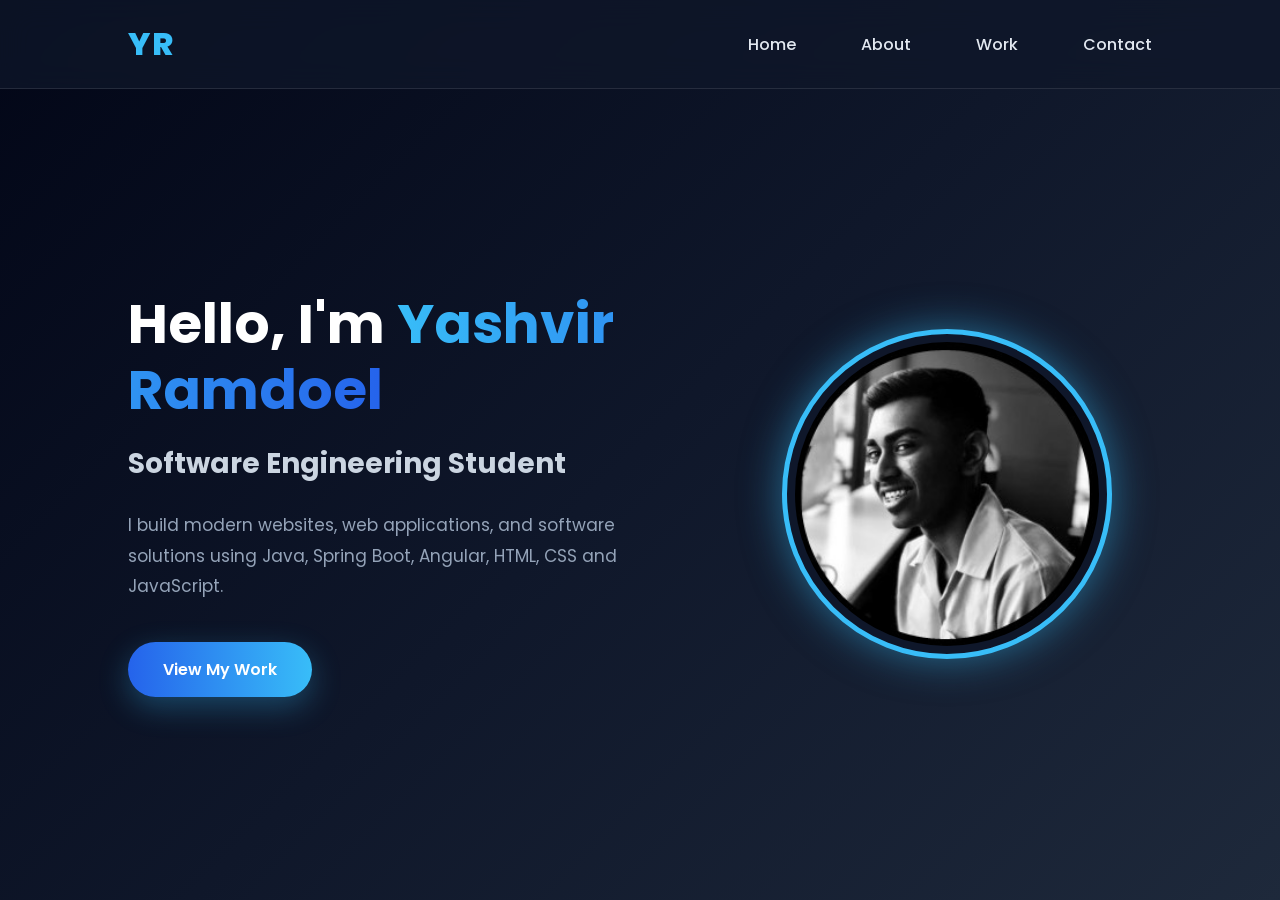
==== index.html @ dffd23fe "my first commit" ====
<!DOCTYPE html>
<html lang="en">

<head>
    <meta charset="UTF-8">
    <meta name="viewport" content="width=device-width, initial-scale=1.0">

    <title>Yashvir Ramdoel | Portfolio</title>

    <link rel="stylesheet" href="../css/main.css">
</head>

<body>

    <header>

        <nav class="navbar">

           <div class="logo">
    <a href="./index.html">YR</a>
</div>

            <ul class="nav-links">

                <li><a href="./index.html">Home</a></li>

                <li><a href="./about.html">About</a></li>

                <li><a href="./work.html">Work</a></li>

                <li><a href="./contact.html">Contact</a></li>

            </ul>

        </nav>

    </header>

    <section class="hero">

        <div class="hero-text">

            <h1>Hello, I'm <span>Yashvir Ramdoel</span></h1>

            <h2>Software Engineering Student</h2>

            <p>

                I build modern websites, web applications,
                and software solutions using Java,
                Spring Boot, Angular, HTML, CSS and JavaScript.

            </p>

            <a href="./work.html" class="btn">View My Work</a>

        </div>

        <div class="hero-image">

            <img src="../img/profile.jpg" alt="Profile">

        </div>

    </section>

<script src="../js/main.js"></script>

</body>
</html>
---- css/main.css ----
/* =========================
   Global Settings
========================= */

@import url('https://fonts.googleapis.com/css2?family=Poppins:wght@300;400;500;600;700;800&display=swap');


*{
    margin:0;
    padding:0;
    box-sizing:border-box;
}



body{

    font-family:'Poppins', sans-serif;

    background:
    linear-gradient(
        135deg,
        #020617,
        #0f172a,
        #1e293b
    );

    color:white;

    min-height:100vh;

}



/* =========================
        Navbar
========================= */


header{

    position:sticky;

    top:0;

    z-index:1000;

}



.navbar{

    display:flex;

    justify-content:space-between;

    align-items:center;

    padding:20px 10%;


    background:

    rgba(15,23,42,0.75);


    backdrop-filter:blur(15px);


    border-bottom:

    1px solid rgba(255,255,255,0.1);

}



.logo a{

    font-size:32px;

    font-weight:800;


    color:#38bdf8;


    letter-spacing:2px;
    text-decoration:none;

    transition:.3s;

   

}

.logo a:hover{

    color:white;

}


.nav-links{

    display:flex;

    gap:35px;

    list-style:none;

}

.nav-links li{

margin-left:30px;

}

.nav-links a{

    color:#e2e8f0;

    text-decoration:none;

    font-weight:500;

    position:relative;

    transition:.3s;

}



.nav-links a::after{

    content:"";

    position:absolute;

    left:0;

    bottom:-8px;

    width:0;

    height:3px;

    background:#38bdf8;

    transition:.3s;

}



.nav-links a:hover::after{

    width:100%;

}



.nav-links a:hover{

    color:#fefefe;

}



/* =========================
        Hero Section
========================= */


.hero{


    display:flex;

    justify-content:space-between;

    align-items:center;


    min-height:90vh;


    padding:

    80px 10%;


}



/* LEFT SIDE */


.hero-text{

    width:55%;


    animation:slideLeft 1s ease;

}



.hero-text h1{


    font-size:55px;

    line-height:1.2;

    margin-bottom:20px;


}



.hero-text h1 span{


    color:#38bdf8;


    background:

    linear-gradient(
        90deg,
        #38bdf8,
        #2563eb
    );


    background-clip:text;

    -webkit-background-clip:text;

    -webkit-text-fill-color:transparent;


}



.hero-text h2{


    font-size:28px;


    color:#cbd5e1;


    margin-bottom:25px;


}



.hero-text p{


    font-size:17px;


    line-height:1.8;


    color:#94a3b8;


    max-width:600px;


    margin-bottom:40px;


}



/* BUTTON */


.btn{


    display:inline-block;


    padding:

    15px 35px;


    border-radius:50px;


    text-decoration:none;


    color:white;


    font-weight:600;


    background:


    linear-gradient(

        90deg,

        #2563eb,

        #38bdf8

    );


    box-shadow:

    0 10px 30px

    rgba(56,189,248,0.3);


    transition:.4s;


}



.btn:hover{


    transform:translateY(-5px);


    box-shadow:

    0 15px 40px

    rgba(56,189,248,0.5);


}




/* =========================
        Profile Image
========================= */


.hero-image{


    width:40%;


    display:flex;


    justify-content:center;


    animation:slideRight 1s ease;


}



.hero-image img{


    width:330px;


    height:330px;


    object-fit:cover;


    border-radius:50%;


    border:

    5px solid #38bdf8;


    padding:8px;


    background:#0f172a;


    box-shadow:


    0 0 40px

    rgba(56,189,248,.5);


    transition:.4s;


}



.hero-image img:hover{


    transform:scale(1.05);


}





/* =========================
        Animations
========================= */


@keyframes slideLeft{


    from{

        opacity:0;

        transform:translateX(-50px);

    }


    to{

        opacity:1;

        transform:translateX(0);

    }


}



@keyframes slideRight{


    from{

        opacity:0;

        transform:translateX(50px);

    }


    to{

        opacity:1;

        transform:translateX(0);

    }


}



/* =========================
        Mobile Responsive
========================= */


@media(max-width:900px){


    .navbar{

        padding:20px 5%;

    }


    .nav-links{

        gap:15px;

    }



    .hero{


        flex-direction:column-reverse;


        text-align:center;


        padding:50px 5%;


    }


    .hero-text,

    .hero-image{


        width:100%;


    }


    .hero-text h1{


        font-size:40px;


        margin-top:40px;


    }


    .hero-image img{


        width:250px;


        height:250px;


    }


}
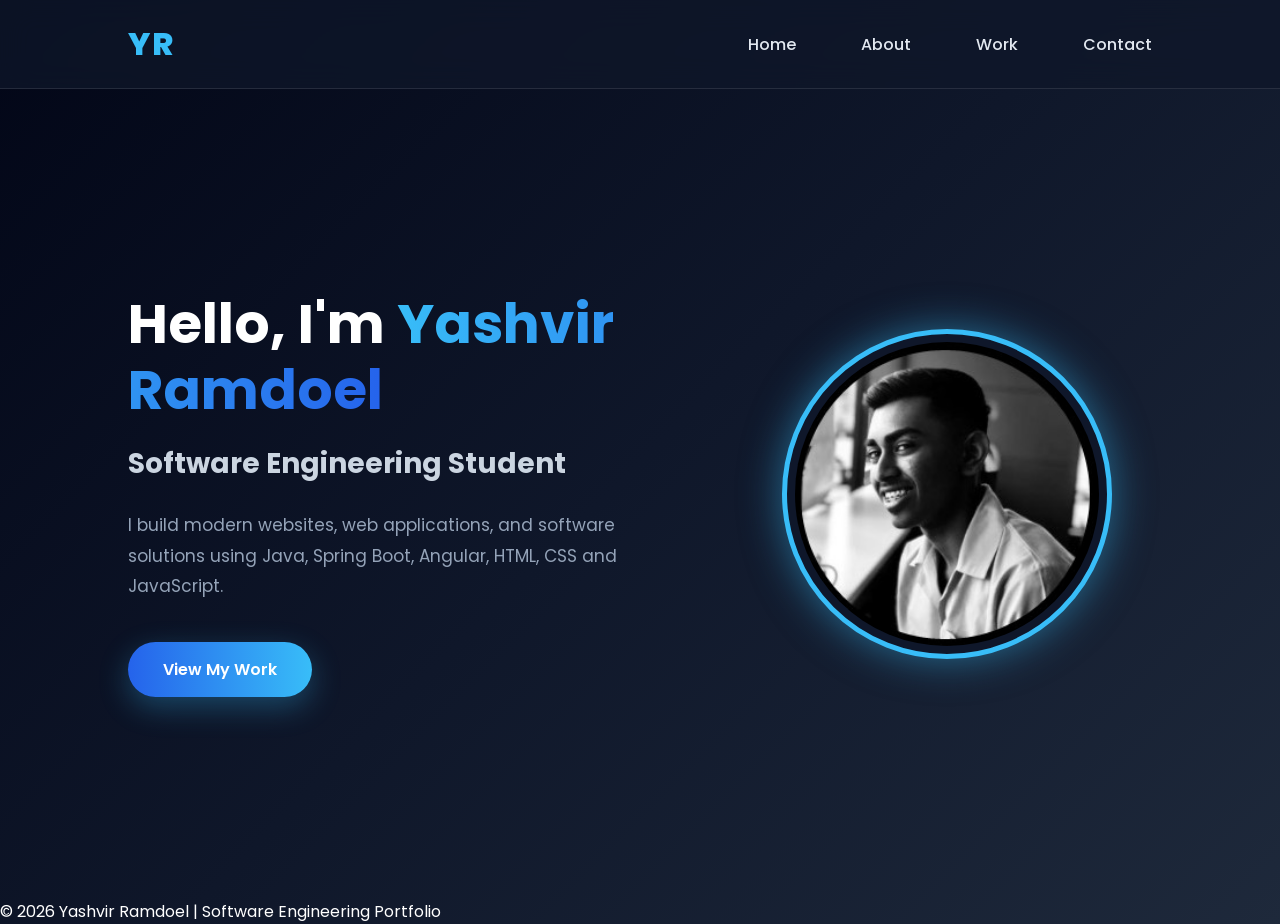
==== commit e01da164: "my second commit" ====
--- a/index.html
+++ b/index.html
@@ -2,69 +2,122 @@
 <html lang="en">
 
 <head>
+
     <meta charset="UTF-8">
     <meta name="viewport" content="width=device-width, initial-scale=1.0">
 
     <title>Yashvir Ramdoel | Portfolio</title>
 
+    <!-- Main CSS -->
     <link rel="stylesheet" href="../css/main.css">
+
 </head>
+
 
 <body>
 
-    <header>
 
-        <nav class="navbar">
+<header>
 
-           <div class="logo">
-    <a href="./index.html">YR</a>
-</div>
+    <nav class="navbar">
 
-            <ul class="nav-links">
 
-                <li><a href="./index.html">Home</a></li>
-
-                <li><a href="./about.html">About</a></li>
-
-                <li><a href="./work.html">Work</a></li>
-
-                <li><a href="./contact.html">Contact</a></li>
-
-            </ul>
-
-        </nav>
-
-    </header>
-
-    <section class="hero">
-
-        <div class="hero-text">
-
-            <h1>Hello, I'm <span>Yashvir Ramdoel</span></h1>
-
-            <h2>Software Engineering Student</h2>
-
-            <p>
-
-                I build modern websites, web applications,
-                and software solutions using Java,
-                Spring Boot, Angular, HTML, CSS and JavaScript.
-
-            </p>
-
-            <a href="./work.html" class="btn">View My Work</a>
-
+        <div class="logo">
+            <a href="./index.html">YR</a>
         </div>
 
-        <div class="hero-image">
 
-            <img src="../img/profile.jpg" alt="Profile">
+        <ul class="nav-links">
 
-        </div>
+            <li>
+                <a href="./index.html">Home</a>
+            </li>
 
-    </section>
+
+            <li>
+                <a href="./about.html">About</a>
+            </li>
+
+
+            <li>
+                <a href="./work.html">Work</a>
+            </li>
+
+
+            <li>
+                <a href="./contact.html">Contact</a>
+            </li>
+
+        </ul>
+
+
+    </nav>
+
+</header>
+
+
+
+<section class="hero">
+
+
+    <div class="hero-text">
+
+
+        <h1>
+            Hello, I'm <span>Yashvir Ramdoel</span>
+        </h1>
+
+
+        <h2>
+            Software Engineering Student
+        </h2>
+
+
+        <p>
+            I build modern websites, web applications,
+            and software solutions using Java,
+            Spring Boot, Angular, HTML, CSS and JavaScript.
+        </p>
+
+
+        <a href="./work.html" class="btn">
+            View My Work
+        </a>
+
+
+    </div>
+
+
+
+    <div class="hero-image">
+
+
+        <img 
+            src="../img/profile.jpg" 
+            alt="Yashvir Ramdoel Profile"
+        >
+
+
+    </div>
+
+
+</section>
+
+
+
+<footer>
+
+    <p>
+        © 2026 Yashvir Ramdoel | Software Engineering Portfolio
+    </p>
+
+</footer>
+
+
 
 <script src="../js/main.js"></script>
 
+
 </body>
+
 </html>
